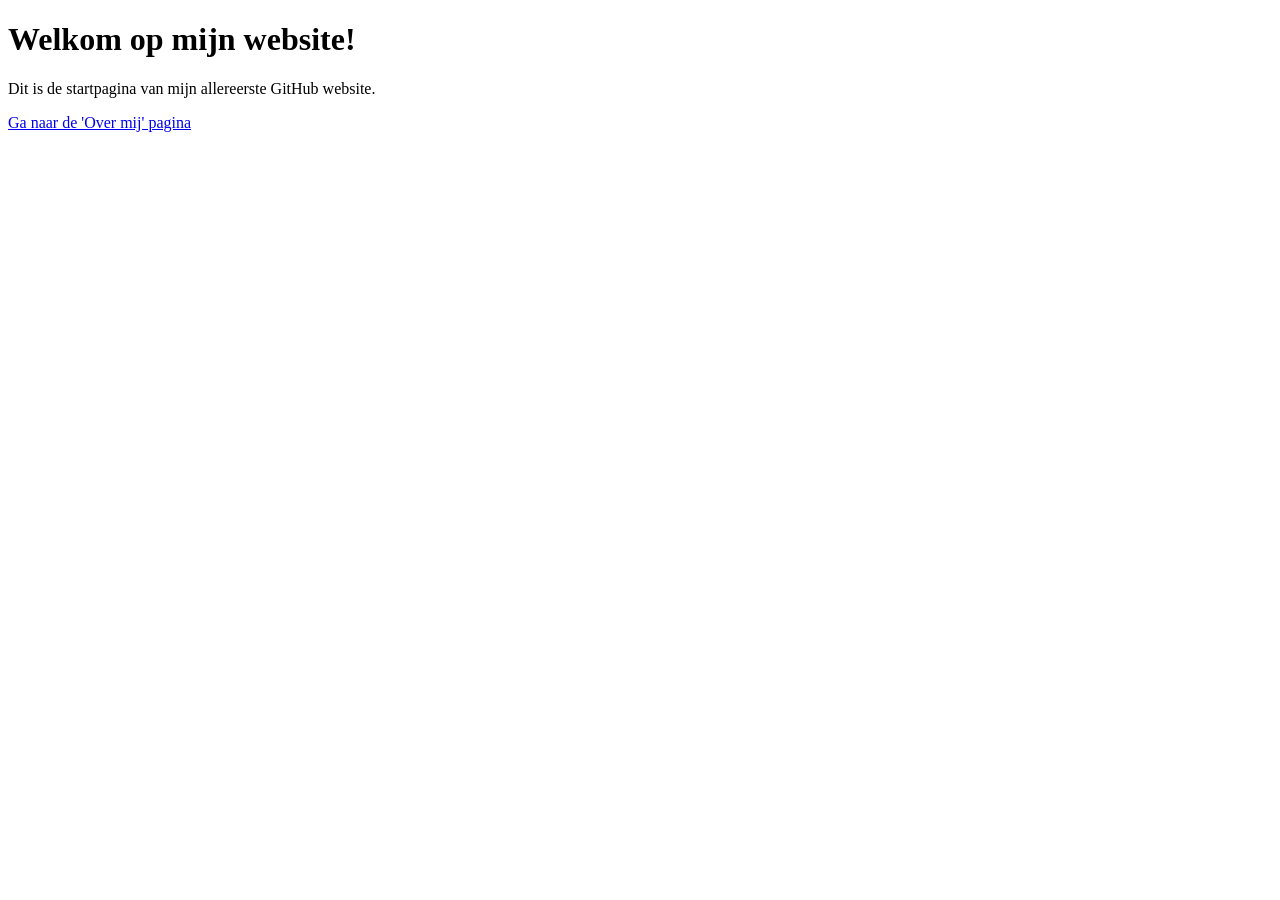
==== index.html @ fd7a5c32 "Create index.html" ====
<!DOCTYPE html>
<html lang="nl">
<head>
    <meta charset="UTF-8">
    <title>Mijn Homepage</title>
</head>
<body>

    <h1>Welkom op mijn website!</h1>
    <p>Dit is de startpagina van mijn allereerste GitHub website.</p>
    
    <a href="over.html">Ga naar de 'Over mij' pagina</a>

</body>
</html>
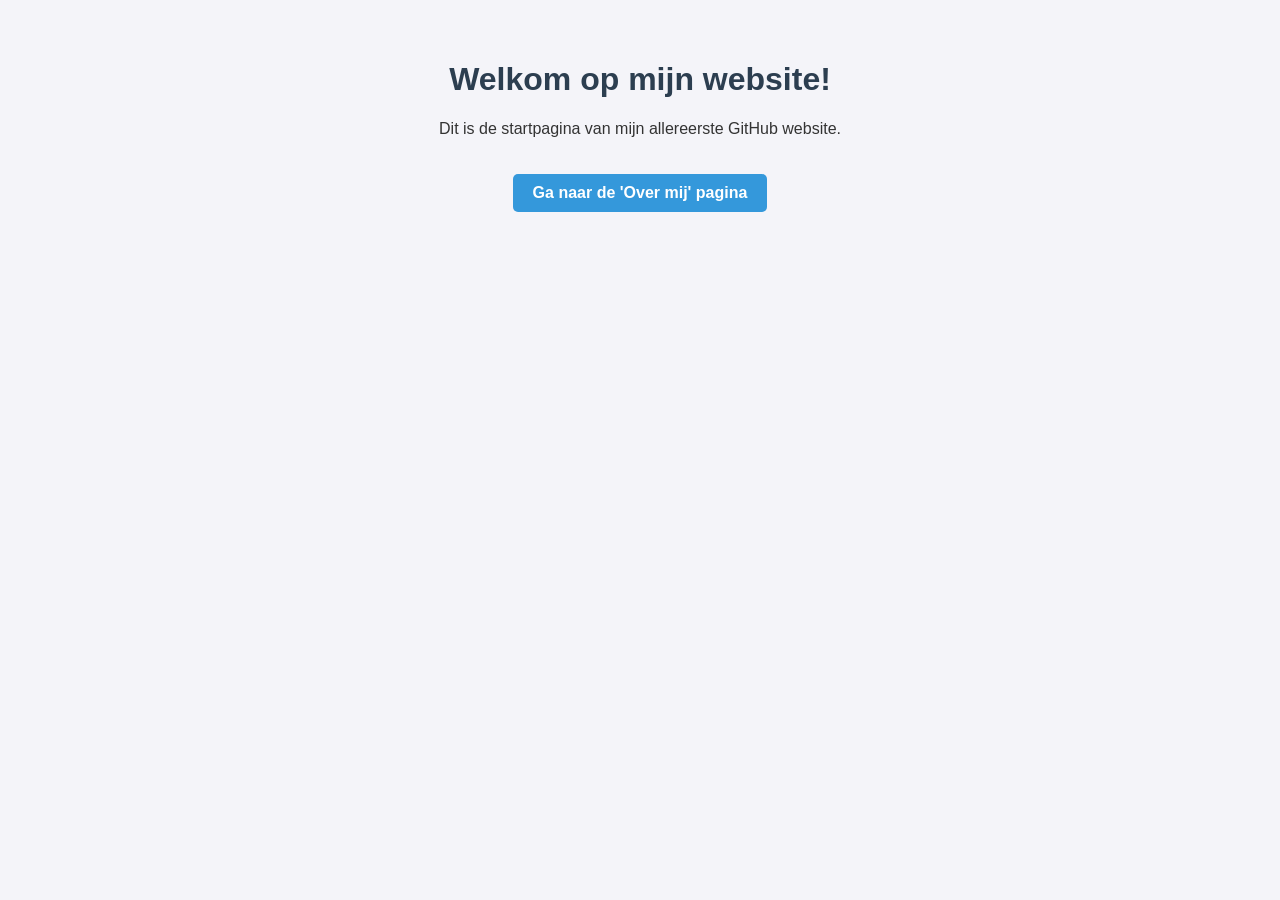
==== commit 95a7772c: "Update index.html" ====
--- a/index.html
+++ b/index.html
@@ -3,6 +3,7 @@
 <head>
     <meta charset="UTF-8">
     <title>Mijn Homepage</title>
+    <link rel="stylesheet" href="style.css">
 </head>
 <body>
 
--- a/style.css
+++ b/style.css
@@ -0,0 +1,31 @@
+/* Dit is de algemene stijl voor de hele pagina */
+body {
+    font-family: Arial, sans-serif;
+    background-color: #f4f4f9; /* Een zachte, lichtgrijze achtergrond */
+    color: #333333; /* Donkergrijze tekst (leest fijner dan pikzwart) */
+    margin: 0;
+    padding: 40px; /* Geeft wat ademruimte aan de randen */
+    text-align: center; /* Zet alles mooi in het midden */
+}
+
+/* Stijl voor de grote koppen */
+h1 {
+    color: #2c3e50; /* Een mooie donkerblauwe kleur */
+}
+
+/* Stijl voor de linkjes */
+a {
+    display: inline-block;
+    background-color: #3498db; /* Helderblauw */
+    color: white;
+    padding: 10px 20px;
+    text-decoration: none; /* Verwijdert het standaard streepje onder de link */
+    border-radius: 5px; /* Maakt de hoekjes mooi rond */
+    margin-top: 20px;
+    font-weight: bold;
+}
+
+/* Wat er gebeurt als je met je muis over de link gaat */
+a:hover {
+    background-color: #2980b9; /* Een iets donkerdere kleur blauw */
+}
